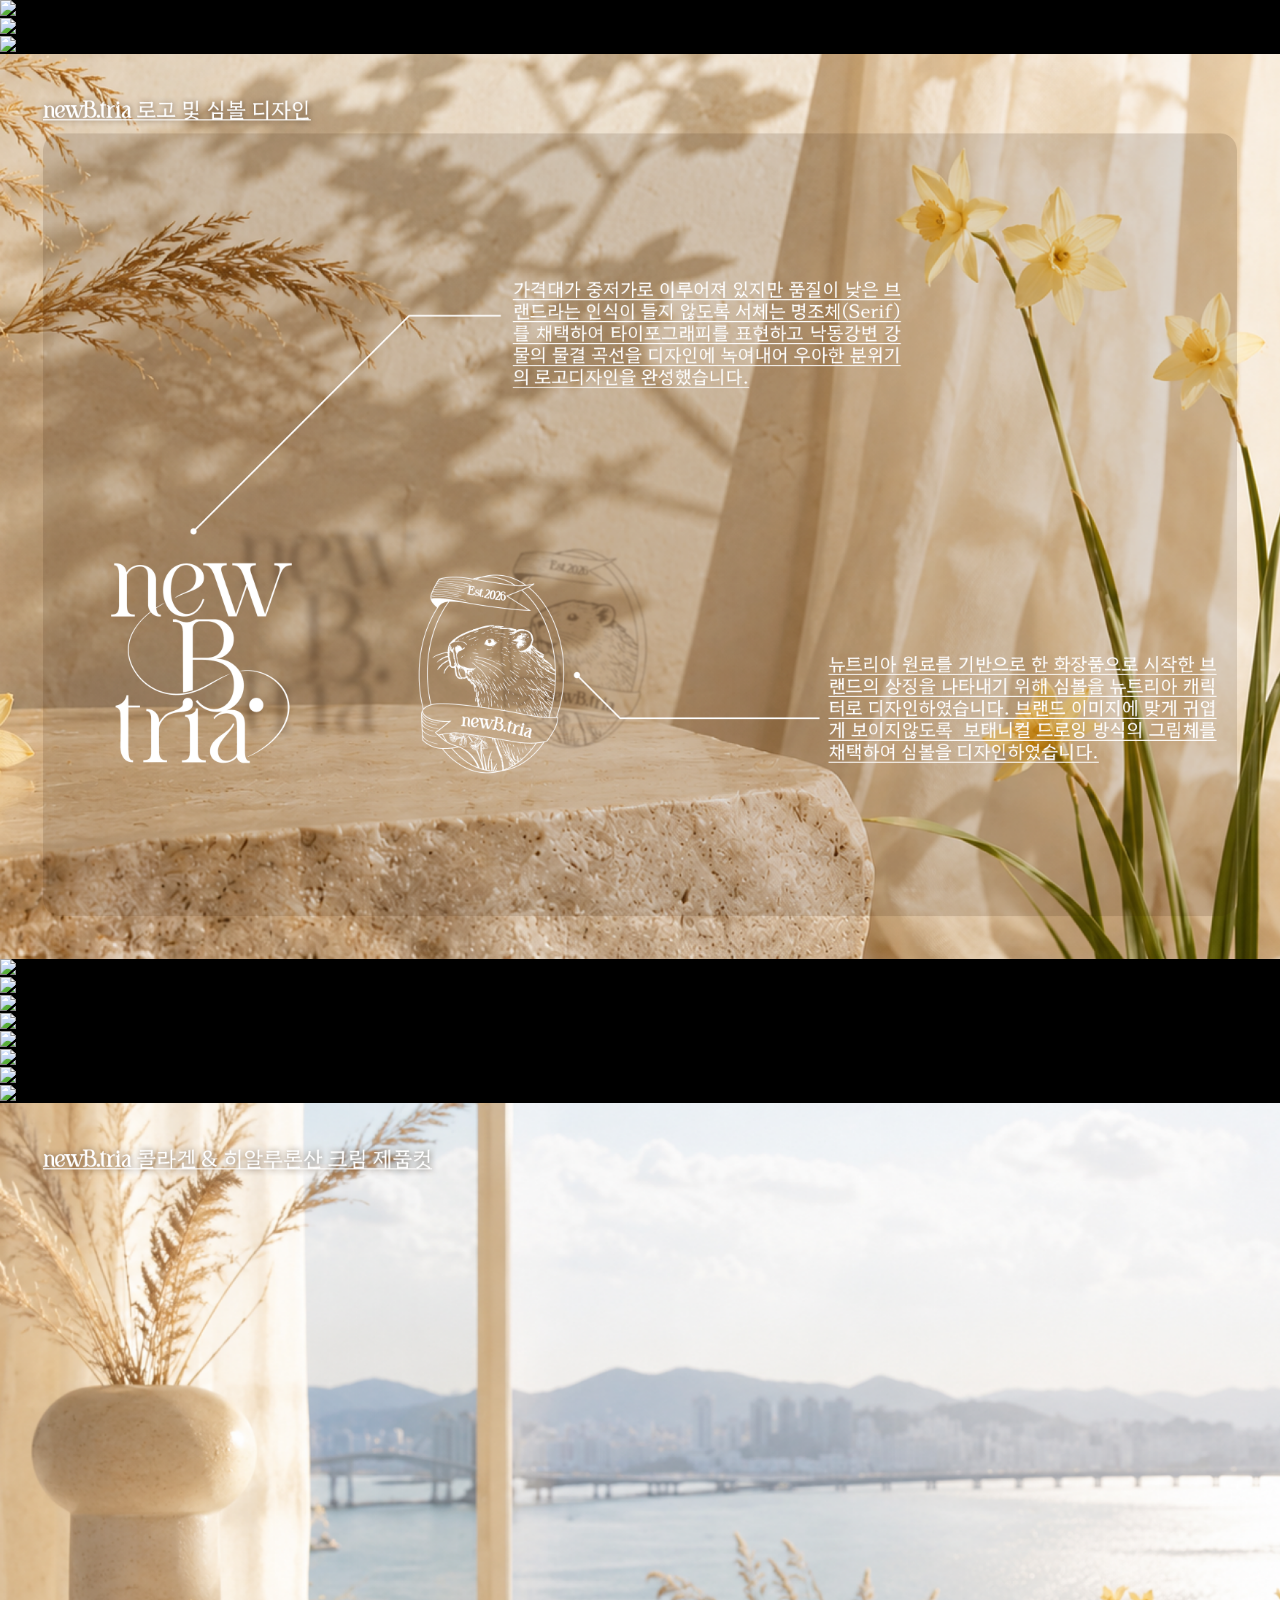
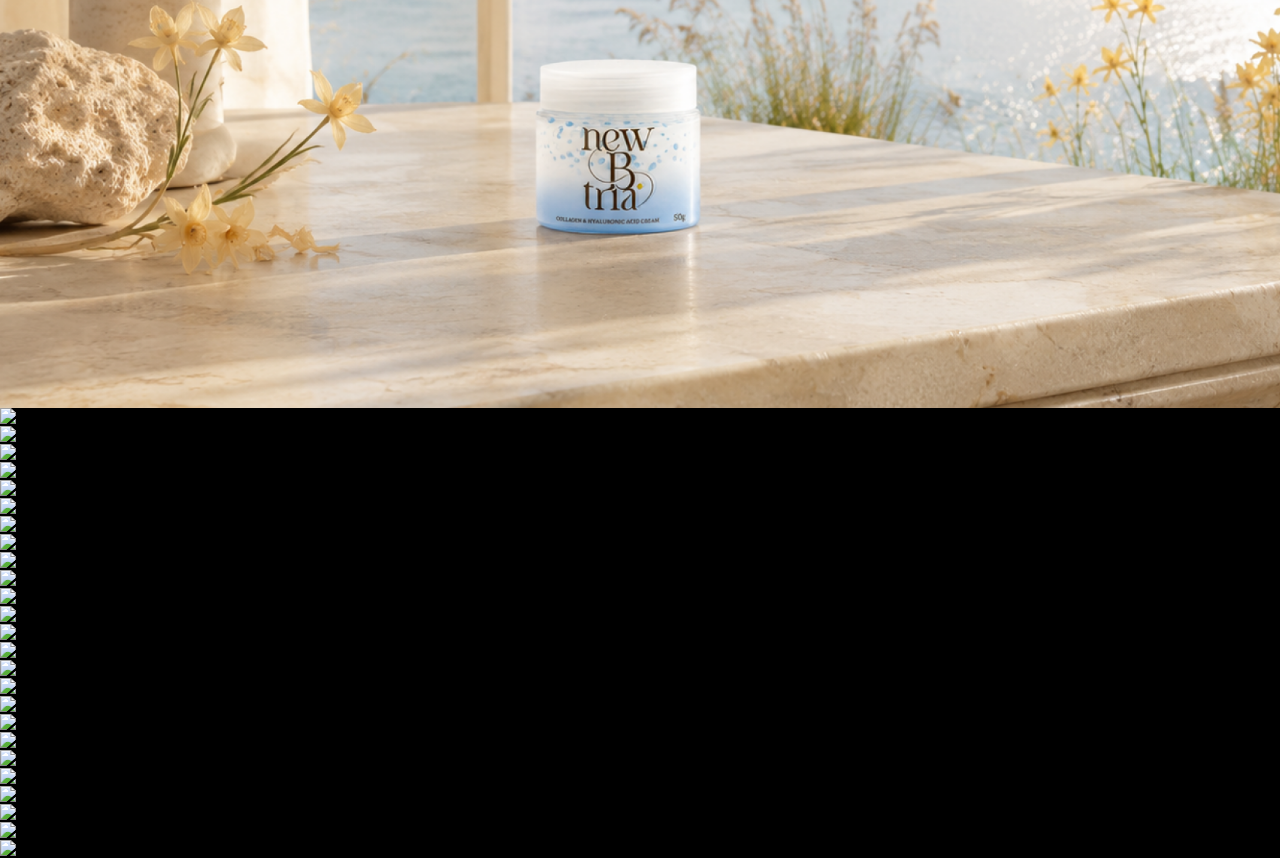
==== index.html @ e2f89aba "Brand identity photos" ====
<!DOCTYPE html>
<html lang="ko">

<head>
    <meta charset="UTF-8">
    <meta name="viewport" content="width=device-width, initial-scale=1.0">
    <title>newB.tria🌿 | 자연 그대로의 순수함</title>
    <link rel="stylesheet" href="./css/style.css">
</head>

<body>
    <section>
        <div class="list-images">
            <img src="./images/portfolio_01.png" alt="image No.01">
            <img src="./images/portfolio_02.png" alt="image No.01">
            <img src="./images/portfolio_03.png" alt="image No.01">
            <img src="./images/portfolio_04.png" alt="image No.01">
            <img src="./images/portfolio_05.png" alt="image No.01">
            <img src="./images/portfolio_06.png" alt="image No.01">
            <img src="./images/portfolio_07.png" alt="image No.01">
            <img src="./images/portfolio_08.png" alt="image No.01">
            <img src="./images/portfolio_09.png" alt="image No.01">
            <img src="./images/portfolio_10.png" alt="image No.01">
            <img src="./images/portfolio_11.png" alt="image No.01">
            <img src="./images/portfolio_12.png" alt="image No.01">
            <img src="./images/portfolio_13.png" alt="image No.01">
            <img src="./images/portfolio_14.png" alt="image No.01">
            <img src="./images/portfolio_15.png" alt="image No.01">
            <img src="./images/portfolio_16.png" alt="image No.01">
            <img src="./images/portfolio_17.png" alt="image No.01">
            <img src="./images/portfolio_18.png" alt="image No.01">
            <img src="./images/portfolio_19.png" alt="image No.01">
            <img src="./images/portfolio_20.png" alt="image No.01">
            <img src="./images/portfolio_21.png" alt="image No.01">
            <img src="./images/portfolio_22.png" alt="image No.01">
            <img src="./images/portfolio_23.png" alt="image No.01">
            <img src="./images/portfolio_24.png" alt="image No.01">
            <img src="./images/portfolio_25.png" alt="image No.01">
            <img src="./images/portfolio_26.png" alt="image No.01">
            <img src="./images/portfolio_27.png" alt="image No.01">
            <img src="./images/portfolio_28.png" alt="image No.01">
            <img src="./images/portfolio_29.png" alt="image No.01">
            <img src="./images/portfolio_30.png" alt="image No.01">
            <img src="./images/portfolio_31.png" alt="image No.01">
            <img src="./images/portfolio_32.png" alt="image No.01">
            <img src="./images/portfolio_33.png" alt="image No.01">
            <img src="./images/portfolio_34.png" alt="image No.01">
            <img src="./images/portfolio_35.png" alt="image No.01">
            <img src="./images/portfolio_36.png" alt="image No.01">
            <img src="./images/portfolio_37.png" alt="image No.01">
            <img src="./images/portfolio_38.png" alt="image No.01">

        </div>
    </section>
</body>

</html>
---- css/style.css ----
* {
    margin: 0;
    padding: 0;
    box-sizing: border-box;
}

a {
    color: inherit;
    text-decoration: none;
}

ul {
    list-style: none;
}

section {
    background: #000;
}

.list-images {
    display: flex;
    flex-wrap: wrap;
    margin: 0 auto;
    flex-direction: column;
    max-width: 1320px;

    img {
        width: 100%;
    }
}
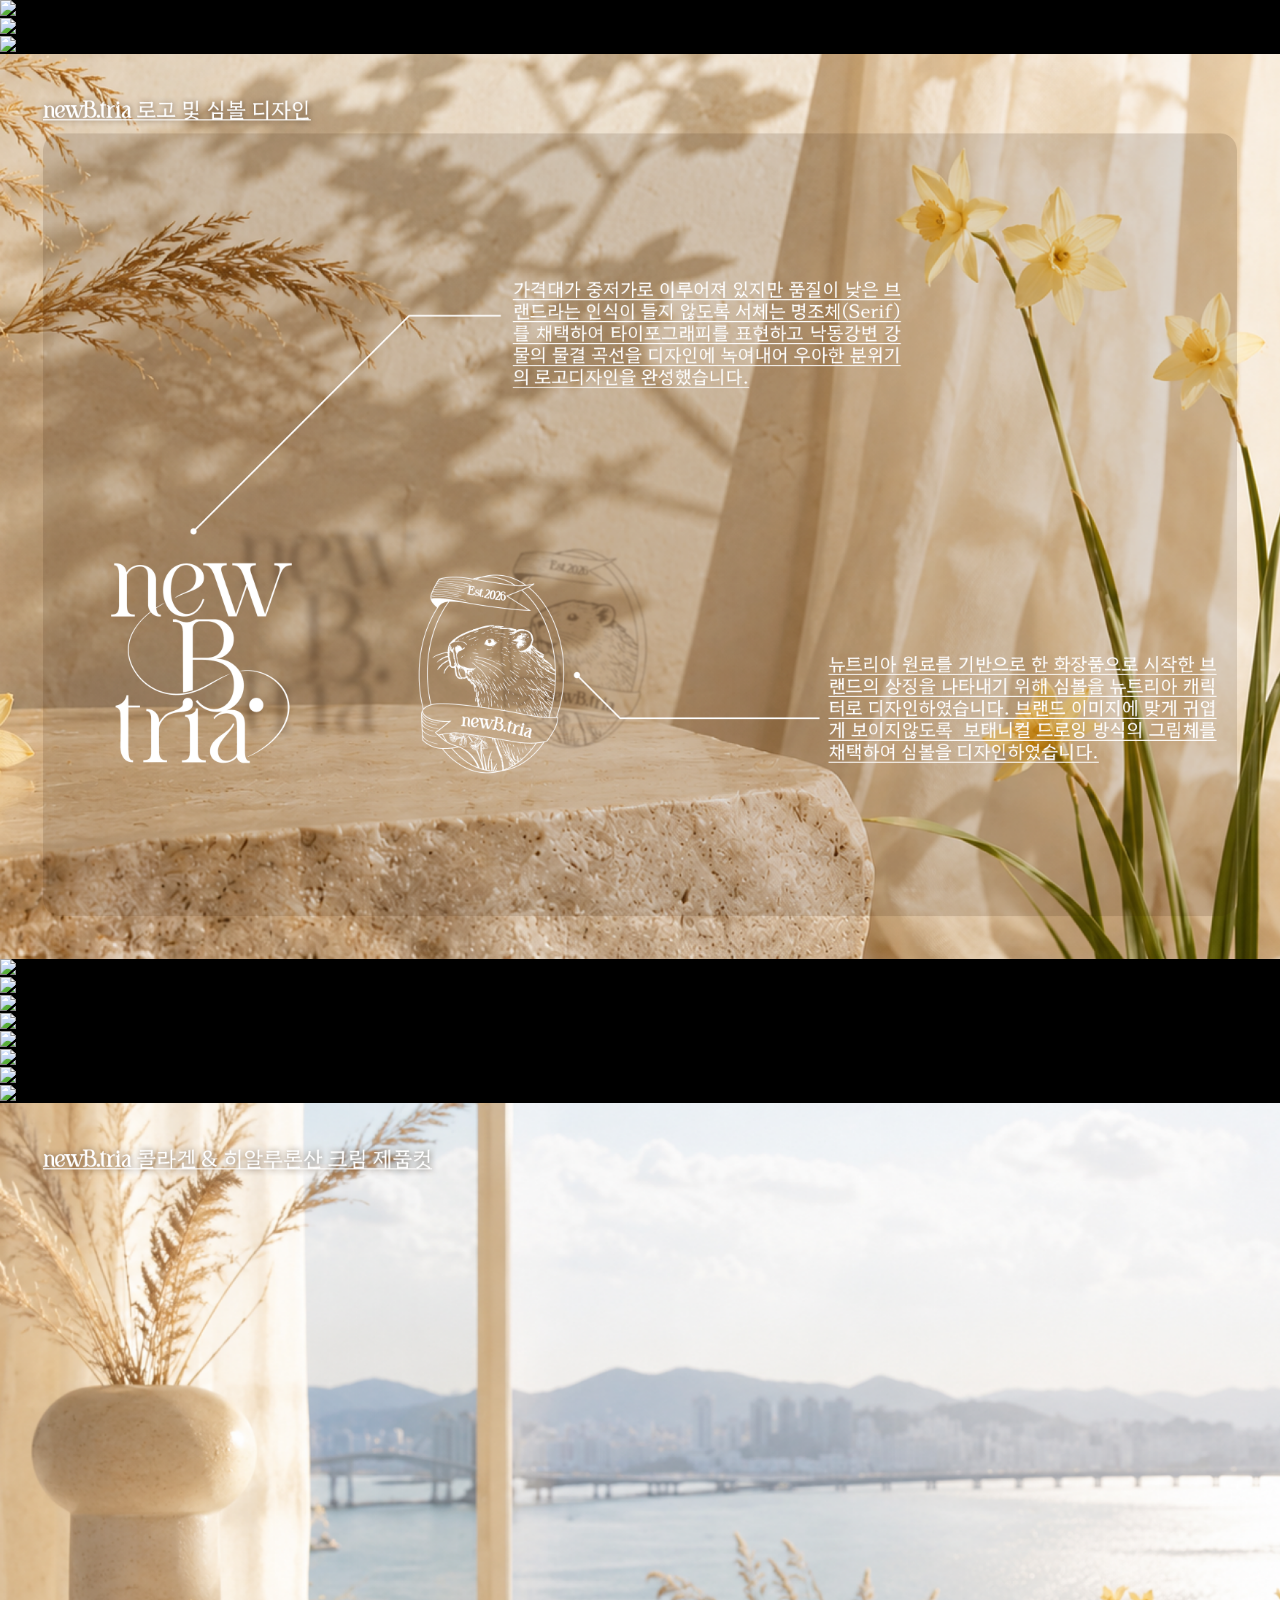
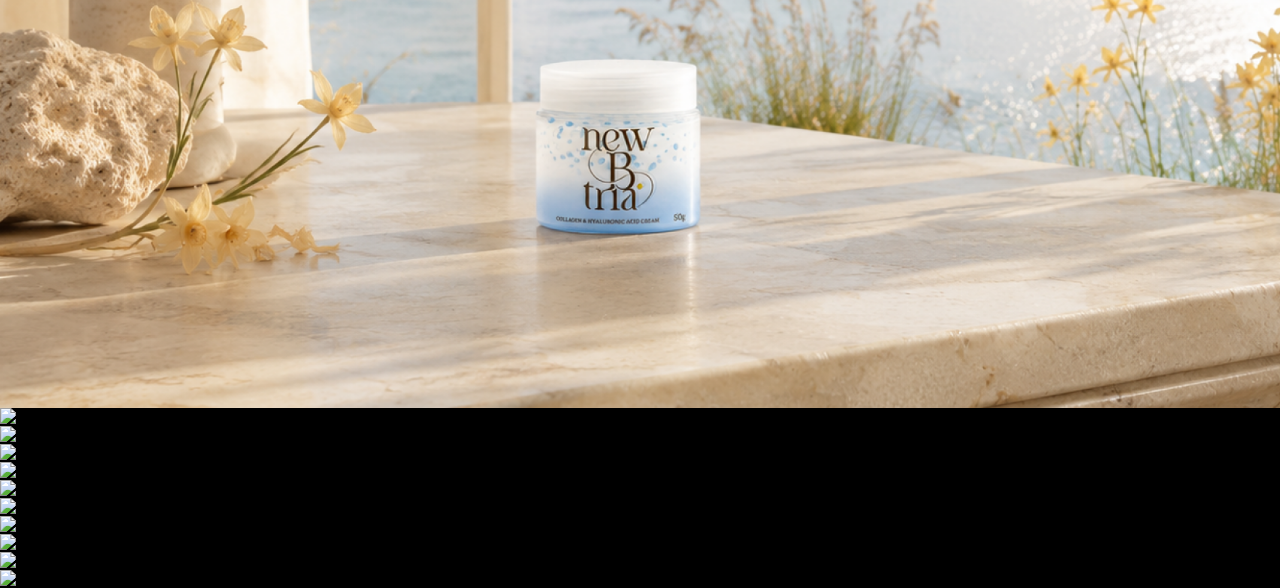
==== commit 7830368c: "Deploy version" ====
--- a/index.html
+++ b/index.html
@@ -34,22 +34,6 @@
             <img src="./images/portfolio_21.png" alt="image No.01">
             <img src="./images/portfolio_22.png" alt="image No.01">
             <img src="./images/portfolio_23.png" alt="image No.01">
-            <img src="./images/portfolio_24.png" alt="image No.01">
-            <img src="./images/portfolio_25.png" alt="image No.01">
-            <img src="./images/portfolio_26.png" alt="image No.01">
-            <img src="./images/portfolio_27.png" alt="image No.01">
-            <img src="./images/portfolio_28.png" alt="image No.01">
-            <img src="./images/portfolio_29.png" alt="image No.01">
-            <img src="./images/portfolio_30.png" alt="image No.01">
-            <img src="./images/portfolio_31.png" alt="image No.01">
-            <img src="./images/portfolio_32.png" alt="image No.01">
-            <img src="./images/portfolio_33.png" alt="image No.01">
-            <img src="./images/portfolio_34.png" alt="image No.01">
-            <img src="./images/portfolio_35.png" alt="image No.01">
-            <img src="./images/portfolio_36.png" alt="image No.01">
-            <img src="./images/portfolio_37.png" alt="image No.01">
-            <img src="./images/portfolio_38.png" alt="image No.01">
-
         </div>
     </section>
 </body>
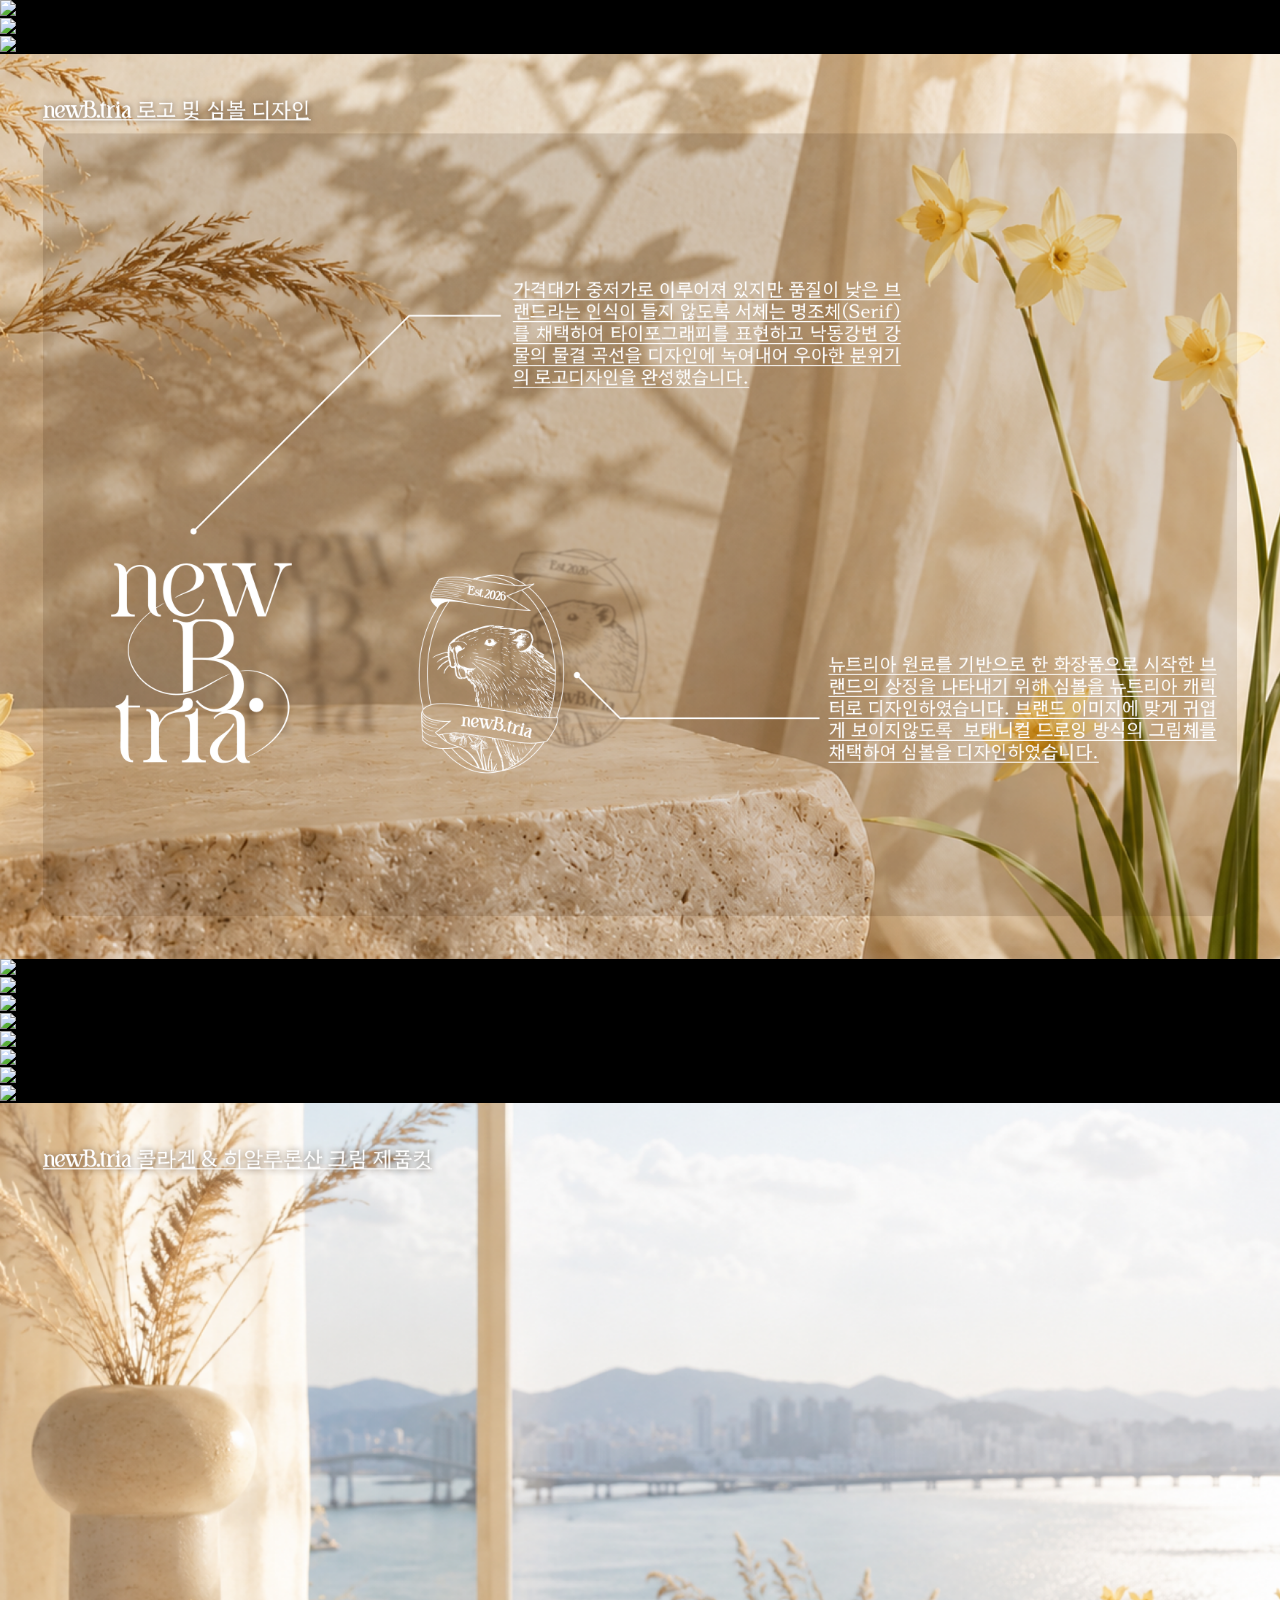
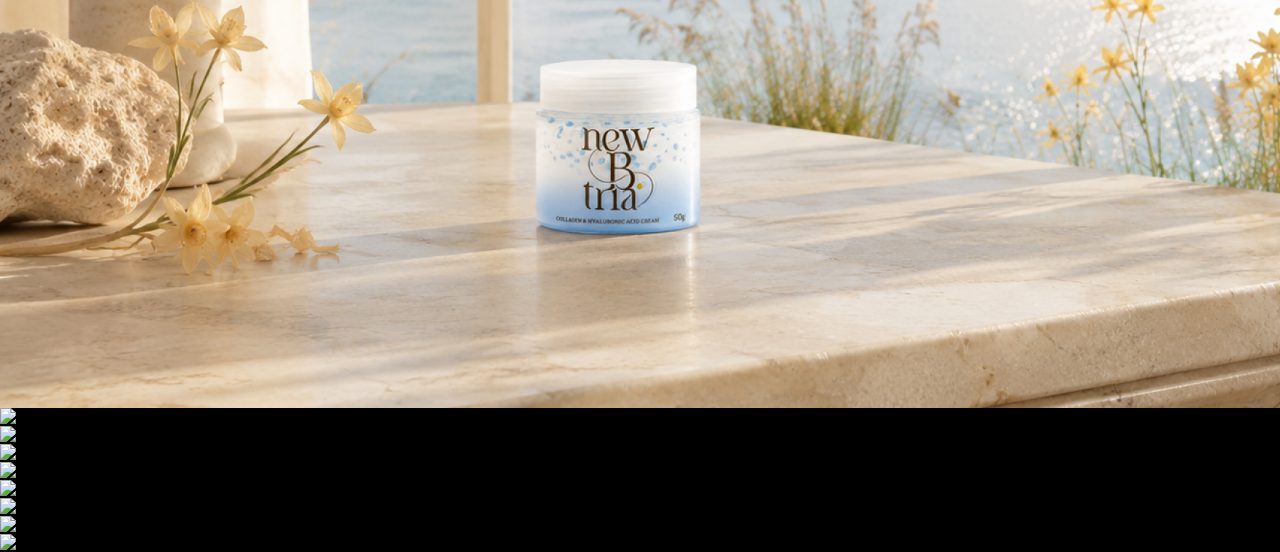
==== commit faefe234: "Changed images" ====
--- a/index.html
+++ b/index.html
@@ -32,8 +32,8 @@
             <img src="./images/portfolio_19.png" alt="image No.01">
             <img src="./images/portfolio_20.png" alt="image No.01">
             <img src="./images/portfolio_21.png" alt="image No.01">
-            <img src="./images/portfolio_22.png" alt="image No.01">
-            <img src="./images/portfolio_23.png" alt="image No.01">
+          
+           
         </div>
     </section>
 </body>
